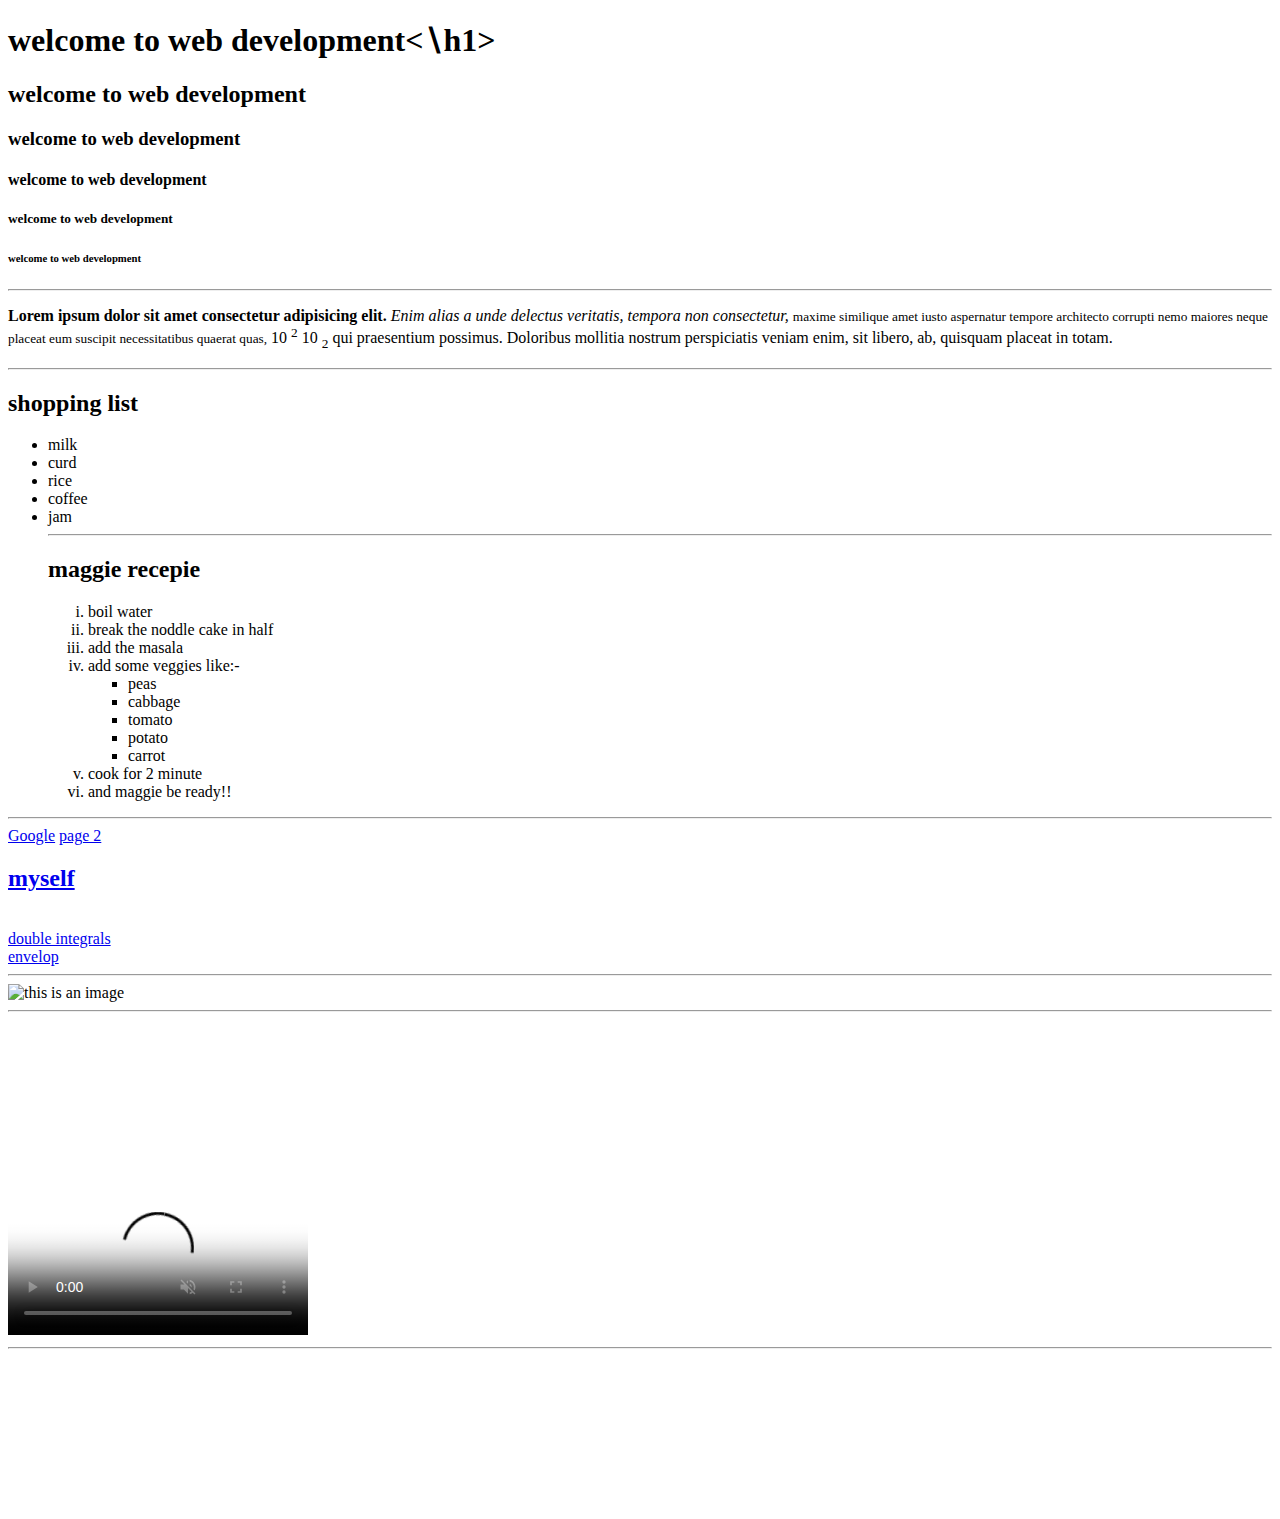
==== index.html @ 759014c4 "Add files via upload" ====
<!DOCTYPE html>
<html lang="en">
<head>
    <meta charset="UTF-8">
    <meta http-equiv="X-UA-Compatible" content="IE=edge">
    <meta name="viewport" content="width=device-width, initial-scale=1.0">
    <title>web development</title>
</head>
<body>
    <h1>welcome to web development&lt;&Backslash;h1&gt;</h1>
    <h2>welcome to web development</h2>
    <h3>welcome to web development</h3>
    <h4>welcome to web development</h4>
    <h5>welcome to web development</h5>
    <h6>welcome to web development</h6>
    <hr>
    <p>
       <b> Lorem ipsum dolor sit amet consectetur adipisicing elit.</b> <i> Enim alias a unde delectus veritatis, tempora non consectetur,</i> <small> maxime similique amet iusto aspernatur tempore architecto corrupti nemo maiores neque placeat eum suscipit necessitatibus quaerat quas,</small> 10 <sup>2</sup>  10 <sub>2</sub> qui praesentium possimus. Doloribus mollitia nostrum perspiciatis veniam enim, sit libero, ab, quisquam placeat in totam.
    </p>
    <hr>
    <h2>shopping list</h2>
    <ul>
        <li>milk</li>
        <li>curd</li>
        <li>rice</li>
        <li>coffee</li>
        <li>jam</li>
        <hr>
      <h2>maggie recepie</h2>
        <ol type="i">
            <li>boil water</li>
            <li>break the noddle cake in half</li>
            <li>add the masala</li>
            <li>add some veggies like:-
                <ul>
                    <li>peas</li>
                    <li>cabbage</li>
                    <li>tomato</li>
                    <li>potato</li>
                    <li>carrot</li>
                </ul>
            </li>
            <li>cook for 2 minute</li>
            <li>and maggie be ready!!</li>
        </ol>
    </ul>
    <hr>
    <a href="https://www.google.com" target="_blank">Google</a>
    <a href="page2.html">page 2</a>
    <a href="https://drive.google.com/drive/my-drive" target="_blank" rel="noopener noreferrer"><h2>myself</h2></a>
    <br>
    <a href="notes/double integrals.pdf" target="_blank">double integrals</a>
    <br>
    <a href="envelop" target="_blank">envelop</a>
    <hr>
    <img src="img/my image.jpg" alt="this is an image" width="300">
    <hr>
    <video src="video/Boo_1611598829573.mp4" width="300" controls loop muted poster="img/my image.jpg"></video>
    <iframe width="560" height="315" src="https://www.youtube.com/embed/V5En3Ks3OjE" title="YouTube video player" frameborder="0" allow="accelerometer; autoplay; clipboard-write; encrypted-media; gyroscope; picture-in-picture" allowfullscreen></iframe>
    <hr>
    <iframe src="https://www.jnvu.edu.in" frameborder="0"></iframe>
</body>
</html>
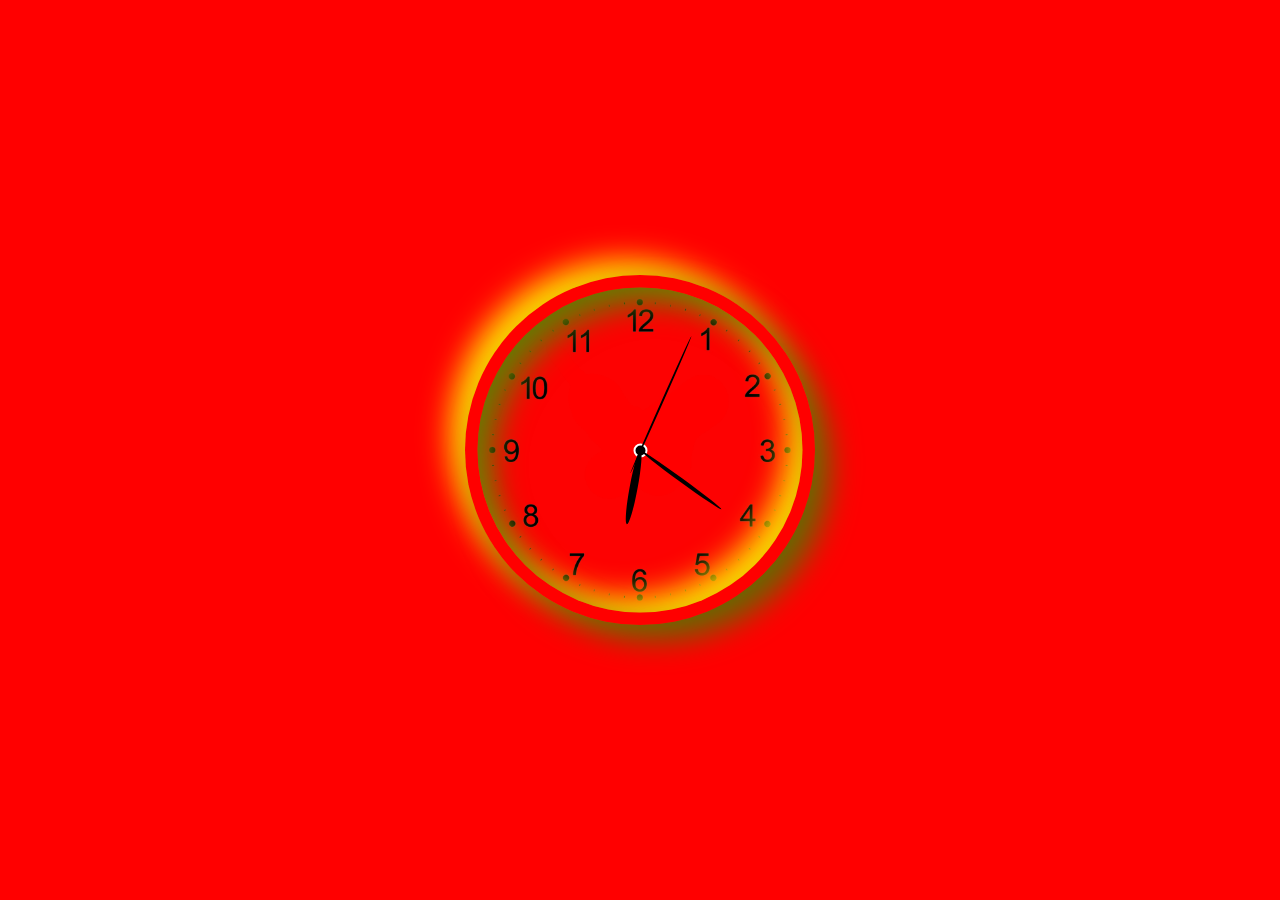
==== commit 708a73b7: "Add files via upload" ====
--- a/index.html
+++ b/index.html
@@ -1,63 +1,18 @@
-<!DOCTYPE html>
-<html lang="en">
+<html>
 <head>
-    <meta charset="UTF-8">
-    <meta http-equiv="X-UA-Compatible" content="IE=edge">
-    <meta name="viewport" content="width=device-width, initial-scale=1.0">
-    <title>web development</title>
+<title>Analog clock</title>
+<link rel="stylesheet" type="text/css" href="style.css">
 </head>
+
 <body>
-    <h1>welcome to web development&lt;&Backslash;h1&gt;</h1>
-    <h2>welcome to web development</h2>
-    <h3>welcome to web development</h3>
-    <h4>welcome to web development</h4>
-    <h5>welcome to web development</h5>
-    <h6>welcome to web development</h6>
-    <hr>
-    <p>
-       <b> Lorem ipsum dolor sit amet consectetur adipisicing elit.</b> <i> Enim alias a unde delectus veritatis, tempora non consectetur,</i> <small> maxime similique amet iusto aspernatur tempore architecto corrupti nemo maiores neque placeat eum suscipit necessitatibus quaerat quas,</small> 10 <sup>2</sup>  10 <sub>2</sub> qui praesentium possimus. Doloribus mollitia nostrum perspiciatis veniam enim, sit libero, ab, quisquam placeat in totam.
-    </p>
-    <hr>
-    <h2>shopping list</h2>
-    <ul>
-        <li>milk</li>
-        <li>curd</li>
-        <li>rice</li>
-        <li>coffee</li>
-        <li>jam</li>
-        <hr>
-      <h2>maggie recepie</h2>
-        <ol type="i">
-            <li>boil water</li>
-            <li>break the noddle cake in half</li>
-            <li>add the masala</li>
-            <li>add some veggies like:-
-                <ul>
-                    <li>peas</li>
-                    <li>cabbage</li>
-                    <li>tomato</li>
-                    <li>potato</li>
-                    <li>carrot</li>
-                </ul>
-            </li>
-            <li>cook for 2 minute</li>
-            <li>and maggie be ready!!</li>
-        </ol>
-    </ul>
-    <hr>
-    <a href="https://www.google.com" target="_blank">Google</a>
-    <a href="page2.html">page 2</a>
-    <a href="https://drive.google.com/drive/my-drive" target="_blank" rel="noopener noreferrer"><h2>myself</h2></a>
-    <br>
-    <a href="notes/double integrals.pdf" target="_blank">double integrals</a>
-    <br>
-    <a href="envelop" target="_blank">envelop</a>
-    <hr>
-    <img src="img/my image.jpg" alt="this is an image" width="300">
-    <hr>
-    <video src="video/Boo_1611598829573.mp4" width="300" controls loop muted poster="img/my image.jpg"></video>
-    <iframe width="560" height="315" src="https://www.youtube.com/embed/V5En3Ks3OjE" title="YouTube video player" frameborder="0" allow="accelerometer; autoplay; clipboard-write; encrypted-media; gyroscope; picture-in-picture" allowfullscreen></iframe>
-    <hr>
-    <iframe src="https://www.jnvu.edu.in" frameborder="0"></iframe>
+    <div class="container">
+	     <div class="clock">
+		 <div class="hr" id="hr"></div>
+		 <div class="min" id="min"></div>
+		 <div class="sec" id="sec"></div>
+		 </div>
+	</div>
+	<script src="working.js"></script>
 </body>
+
 </html>--- a/style.css
+++ b/style.css
@@ -0,0 +1,102 @@
+*
+{
+	margin:0;
+	padding:0;
+	box-sizing: border-box;
+}
+body
+{
+	background-color: #ff0000;
+}
+.container
+{
+	width: 350px;
+	height: 350px;
+	/* border: 2px solid black; */
+	position:absolute;
+	transform:translate(-50%,-50%);
+	left:50%;
+	top:50%;
+	border-radius: 50%;
+	box-shadow:15px 15px 30px #666800,
+			   -15px -15px 30px #ffdd00;
+}
+.clock
+{
+	width: 325px;
+	height:325px;
+	/* border:2px solid black; */
+	position:absolute;
+	transform:translate(-50%,-50%);
+	left:50%;
+	top:50%;
+	background: url(clockbackground.png);
+	background-size:cover;
+	border-radius: 50%;
+	box-shadow: inset 15px 15px 30px #667800,
+			    inset -15px -15px 30px #ffdd00;
+	display:flex;
+    justify-content:center;
+	align-items:center;
+}
+.hr
+{
+	width: 150px;
+	height: 150px;
+}
+.min
+{
+	width: 200px;
+	height: 200px;
+}
+.sec
+{
+	width: 250px;
+	height: 250px;
+}
+.hr, .min, .sec
+{
+	/*border: 1px solid black;*/
+    position:absolute;
+	display:flex;
+	justify-content:center;
+}
+.clock::before
+{
+	content:'';
+	height: 10px;
+	width: 10px;
+	background-color: black;
+	border-radius:50%;
+	border: 2px solid white;
+}
+.hr::before
+{
+	position:absolute;
+	content:'';
+	width: 8px;
+	height:75px;
+	background-color: black;
+	z-index:10;
+	border-radius:50%;
+}
+.min::before
+{
+	position:absolute;
+	content:'';
+	width: 4px;
+	height:100px;
+	background-color: black;
+	z-index:11;
+	border-radius:50%;
+}
+.sec::before
+{
+	position:absolute;
+	content:'';
+	width: 2px;
+	height:150px;
+	background-color: black;
+	z-index:12;
+	border-radius:50%;
+}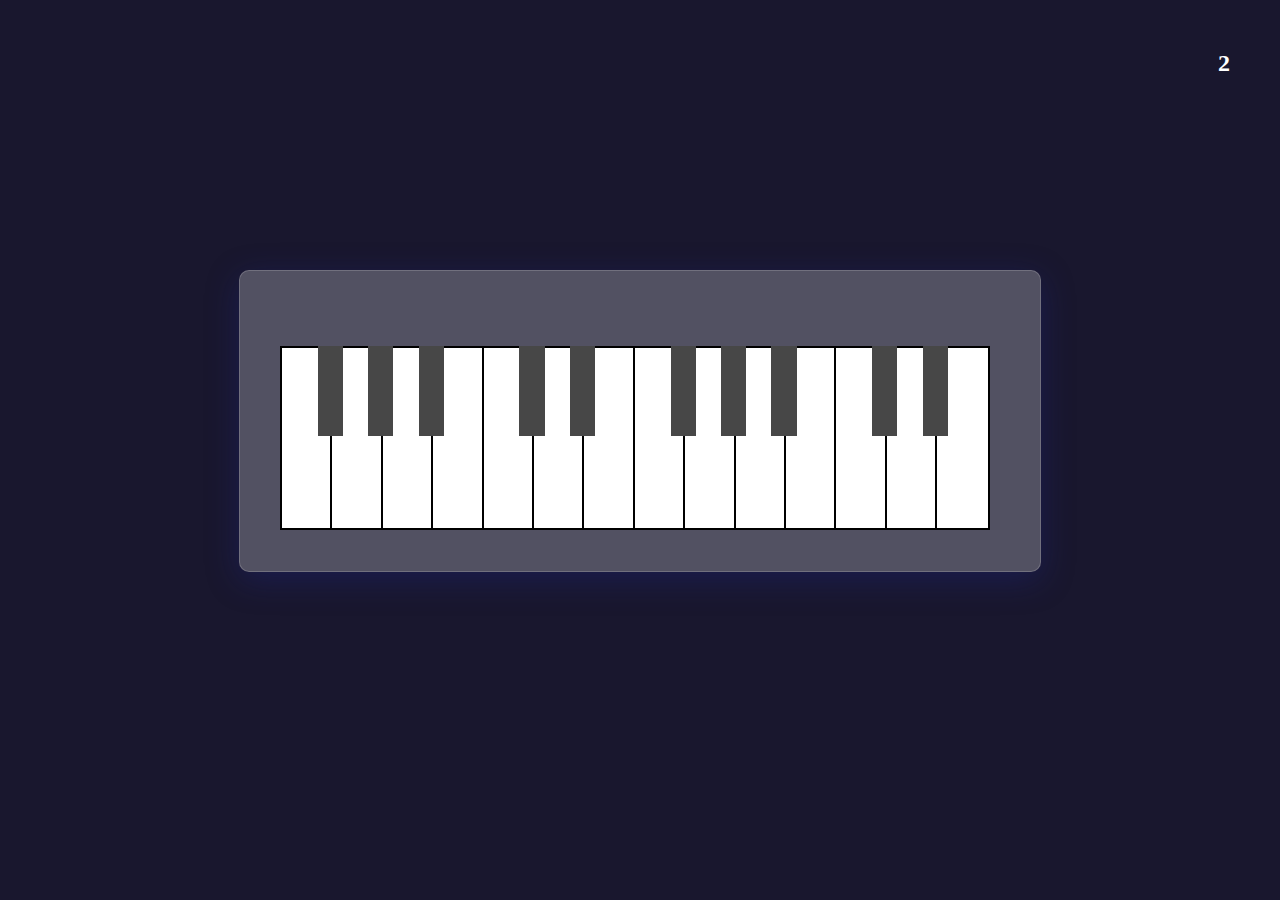
==== commit e0757bb1: "Add files via upload" ====
--- a/index.html
+++ b/index.html
@@ -1,18 +1,29 @@
-<html>
-<head>
-<title>Analog clock</title>
-<link rel="stylesheet" type="text/css" href="style.css">
-</head>
-
-<body>
-    <div class="container">
-	     <div class="clock">
-		 <div class="hr" id="hr"></div>
-		 <div class="min" id="min"></div>
-		 <div class="sec" id="sec"></div>
-		 </div>
-	</div>
-	<script src="working.js"></script>
-</body>
-
+<!DOCTYPE html>
+<html lang="en">
+
+<head>
+    <meta charset="UTF-8">
+    <meta http-equiv="X-UA-Compatible" content="IE=edge">
+    <meta name="viewport" content="width=device-width, initial-scale=1.0">
+    <title>Piano</title>
+    <link rel="stylesheet" href="style.css" type='text/css'>
+    <link rel="icon" type='image/gif' href="assets/background.jpg">
+    <link rel="stylesheet" href="https://use.fontawesome.com/releases/v5.15.4/css/all.css" integrity="sha384-DyZ88mC6Up2uqS4h/KRgHuoeGwBcD4Ng9SiP4dIRy0EXTlnuz47vAwmeGwVChigm" crossorigin="anonymous">
+</head>
+
+<body>
+    <div id='volumeBar'>
+        <div><i class="fas fa-volume-up"></i></div>
+        <div>
+            <i class="fas fa-plus"></i>
+            <span id='volume'>2</span>
+            <i class="fas fa-minus"></i></div>
+    </div>
+
+    <div id='piano'>
+        <div id='keys'></div>
+    </div>
+    <script src="app.js"></script>
+</body>
+
 </html>--- a/style.css
+++ b/style.css
@@ -1,102 +1,89 @@
-*
-{
-	margin:0;
-	padding:0;
-	box-sizing: border-box;
-}
-body
-{
-	background-color: #ff0000;
-}
-.container
-{
-	width: 350px;
-	height: 350px;
-	/* border: 2px solid black; */
-	position:absolute;
-	transform:translate(-50%,-50%);
-	left:50%;
-	top:50%;
-	border-radius: 50%;
-	box-shadow:15px 15px 30px #666800,
-			   -15px -15px 30px #ffdd00;
-}
-.clock
-{
-	width: 325px;
-	height:325px;
-	/* border:2px solid black; */
-	position:absolute;
-	transform:translate(-50%,-50%);
-	left:50%;
-	top:50%;
-	background: url(clockbackground.png);
-	background-size:cover;
-	border-radius: 50%;
-	box-shadow: inset 15px 15px 30px #667800,
-			    inset -15px -15px 30px #ffdd00;
-	display:flex;
-    justify-content:center;
-	align-items:center;
-}
-.hr
-{
-	width: 150px;
-	height: 150px;
-}
-.min
-{
-	width: 200px;
-	height: 200px;
-}
-.sec
-{
-	width: 250px;
-	height: 250px;
-}
-.hr, .min, .sec
-{
-	/*border: 1px solid black;*/
-    position:absolute;
-	display:flex;
-	justify-content:center;
-}
-.clock::before
-{
-	content:'';
-	height: 10px;
-	width: 10px;
-	background-color: black;
-	border-radius:50%;
-	border: 2px solid white;
-}
-.hr::before
-{
-	position:absolute;
-	content:'';
-	width: 8px;
-	height:75px;
-	background-color: black;
-	z-index:10;
-	border-radius:50%;
-}
-.min::before
-{
-	position:absolute;
-	content:'';
-	width: 4px;
-	height:100px;
-	background-color: black;
-	z-index:11;
-	border-radius:50%;
-}
-.sec::before
-{
-	position:absolute;
-	content:'';
-	width: 2px;
-	height:150px;
-	background-color: black;
-	z-index:12;
-	border-radius:50%;
+body {
+    max-height: 100vh;
+    background-color: #19172e;
+}
+
+#piano {
+    margin: auto;
+    margin-top: 30vh;
+    width: 70%;
+    max-width: 800px;
+    height: 300px;
+    background: rgba( 255, 255, 255, 0.25);
+    box-shadow: 0 8px 32px 0 rgba( 31, 38, 135, 0.37);
+    backdrop-filter: blur( 4px);
+    -webkit-backdrop-filter: blur( 4px);
+    border-radius: 10px;
+    border: 1px solid rgba( 255, 255, 255, 0.18);
+    position: relative;
+}
+
+#keys {
+    width: 90%;
+    position: absolute;
+    bottom: 5px;
+    height: 60%;
+    margin: 5%;
+}
+
+.whiteKeys {
+    width: 7%;
+    height: 100%;
+    background-color: white;
+    position: absolute;
+    border: 2px solid black;
+    cursor: pointer;
+}
+
+.whiteKeys:active {
+    background: linear-gradient(to bottom, rgb(248, 248, 248), rgb(238, 238, 238), grey);
+    box-shadow: 2px -2px black inset, -4px -2px black inset;
+}
+
+.whiteKeys:hover {
+    background-color: rgb(228, 228, 228);
+}
+
+.blackKeys {
+    width: 3.5%;
+    height: 50%;
+    background-color: rgb(71, 71, 71);
+    position: absolute;
+    cursor: pointer;
+}
+
+.blackKeys:hover {
+    background-color: rgb(36, 36, 36);
+}
+
+.blackKeys:active {
+    background-color: black;
+}
+
+#volumeBar {
+    position: absolute;
+    right: 50px;
+    top: 50px;
+}
+
+.fa-volume-up {
+    color: yellow;
+    font-size: 36px;
+}
+
+.fa-plus {
+    color: green;
+    cursor: pointer;
+}
+
+.fa-minus {
+    color: red;
+    cursor: pointer;
+}
+
+#volume {
+    font-weight: 800;
+    font-size: 1.5rem;
+    user-select: none;
+    color: white;
 }